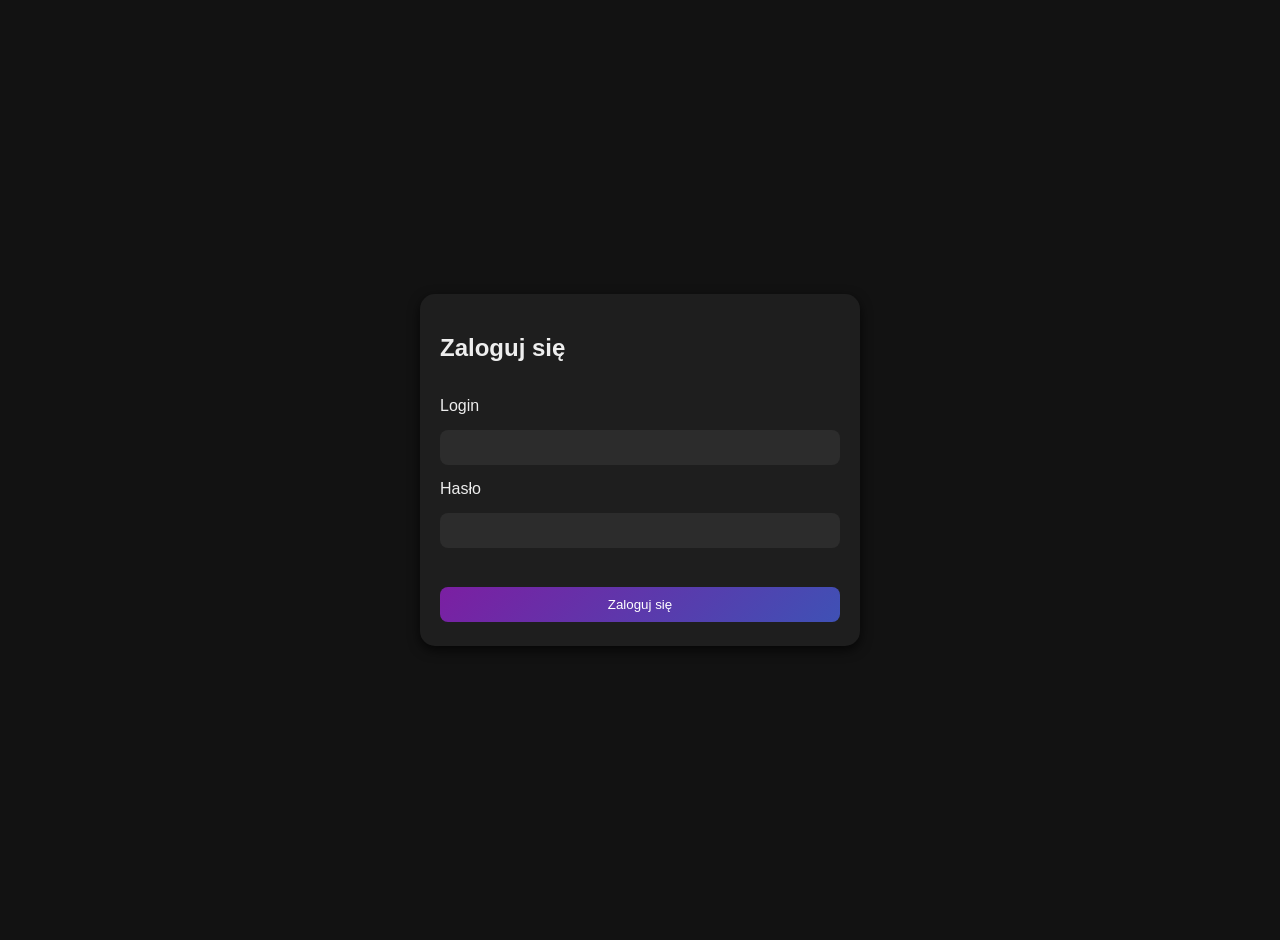
==== src/login.html @ 84447a5d "Baza pod lepiej zorganizowaną wersję 2.0 z wieloma nowościami." ====
<!DOCTYPE html>
<html lang="pl">
<head>
  <meta charset="UTF-8">
  <title>Goal Tracker</title>
  
  <link rel="stylesheet" href="main.css">
</head>
<body>

    <form action="/login", method="post">
        <div class="login-form">
            <h2 id="modalTitle">Zaloguj się</h2>
            <label>Login</label>
            <input type="text" name="login">
            
            <label>Hasło</label>
            <input type="password", name="password">
            
            <input type="submit" value="Zaloguj się">
        </div>
    </form>

</body>
</html>
---- src/main.css ----
body {
    font-family: 'Segoe UI', sans-serif;
    background: #121212;
    color: #eee;
    margin: 0;
    padding: 20px;
}
h1 {
    text-align: center;
    color: #b388ff;
}
.toolbar {
    text-align: center;
    margin-bottom: 20px;
}
.toolbar button {
    background: linear-gradient(135deg, #7b1fa2, #3f51b5);
    border: none;
    padding: 12px 24px;
    font-size: 1rem;
    color: white;
    border-radius: 10px;
    cursor: pointer;
    box-shadow: 0 4px 8px rgba(0,0,0,0.3);
    transition: transform 0.1s;
}
.toolbar button:hover {
    transform: scale(1.05);
}

.grid {
    display: grid;
    grid-template-columns: repeat(auto-fill, minmax(250px, 1fr));
    gap: 20px;
}
.card {
    background: #1e1e1e;
    padding: 20px;
    border-radius: 15px;
    box-shadow: 0 2px 6px rgba(0,0,0,0.5);
    display: flex;
    flex-direction: column;
    gap: 10px;
}
.card h3 {
    margin: 0;
    color: #bb86fc;
}
.card .category {
    font-size: 0.9rem;
    color: #90caf9;
}
.progress-bar {
    background: #333;
    border-radius: 10px;
    overflow: hidden;
    height: 10px;
}
.progress-fill {
    height: 100%;
    background: linear-gradient(90deg, #7b1fa2, #3f51b5);
    width: 0%;
    transition: width 0.3s;
}
.status {
    font-size: 0.9rem;
    color: #aaa;
}
.actions {
    margin-top: auto;
    display: flex;
    justify-content: flex-end;
    gap: 10px;
}
.actions button {
    background: none;
    border: none;
    color: #eee;
    cursor: pointer;
    font-size: 1.2rem;
}

/* Modal */
.modal-bg {
    display: none;
    position: fixed;
    top: 0; left: 0; right: 0; bottom: 0;
    background: rgba(0,0,0,0.7);
    justify-content: center;
    align-items: center;
}
.modal {
    background: #1e1e1e;
    padding: 20px;
    border-radius: 15px;
    width: 400px;
    display: flex;
    flex-direction: column;
    gap: 15px;
    box-shadow: 0 4px 12px rgba(0,0,0,0.7);
}
.modal input, .modal textarea, .modal select {
    padding: 10px;
    border-radius: 8px;
    border: none;
    outline: none;
    background: #2c2c2c;
    color: #eee;
}
.modal label {
    font-size: 0.9rem;
    color: #aaa;
}
.modal button {
    background: linear-gradient(135deg, #7b1fa2, #3f51b5);
    border: none;
    padding: 10px;
    border-radius: 8px;
    color: white;
    cursor: pointer;
}
.hidden {
    display: none;
}



#navbar {
    display: flex;
    justify-content: space-between;
    align-items: center;
    padding: 0.8rem 1.5rem;
    background: linear-gradient(135deg, #7b1fa2, #3f51b5); /* gradient pasujący do buttonów */
    box-shadow: 0 4px 12px rgba(0,0,0,0.5);
    position: sticky;
    top: 0;
    z-index: 1000;
    border-radius: 1rem;
}

#navbar .logo {
    font-weight: bold;
    font-size: 1.4rem;
    color: #fff; /* trochę jaśniej niż #bb86fc, lepszy kontrast na gradient */
    text-shadow: 0 0 4px rgba(0,0,0,0.5);
}

#navbar button {
    background: #2a2a50; /* ciemny granat podobny do kafelków */
    border: none;
    padding: 0.5rem 1rem;
    border-radius: 8px;
    color: #bb86fc; /* fioletowy akcent pasujący do reszty */
    cursor: pointer;
    font-weight: bold;
    transition: all 0.2s;
    box-shadow: 0 2px 6px rgba(0,0,0,0.4);
}

#navbar button:hover {
    background: linear-gradient(135deg, #7b1fa2, #3f51b5); /* hover zgodny z gradientem kafelków */
    color: #fff;
}





.card-done {
    box-shadow: 0 0 12px rgba(123, 31, 162, 0.6);
    background-color: #2a2a2a;
    opacity: 0.6;
}
.card-done > h3 {
    text-decoration: line-through;
    color: #999;
}




.login-form {
    background: #1e1e1e;
    padding: 20px;
    border-radius: 15px;
    width: 400px;
    display: flex;
    flex-direction: column;
    gap: 15px;
    box-shadow: 0 4px 12px rgba(0,0,0,0.7);
}

.login-form input {
    padding: 10px;
    border-radius: 8px;
    border: none;
    outline: none;
    background: #2c2c2c;
    color: #eee;
}

.login-form input[type=submit] {
    background: linear-gradient(135deg, #7b1fa2, #3f51b5);
    border: none;
    padding: 10px;
    border-radius: 8px;
    color: white;
    cursor: pointer;
    margin-top: 24px;
    margin-bottom: 4px;
}


form {
    display: flex;
    justify-content: center; /* wyśrodkowanie w osi X */
    align-items: center;     /* wyśrodkowanie w osi Y */
    
    height: 100vh; /* 100% wysokości okna przeglądarki */
}
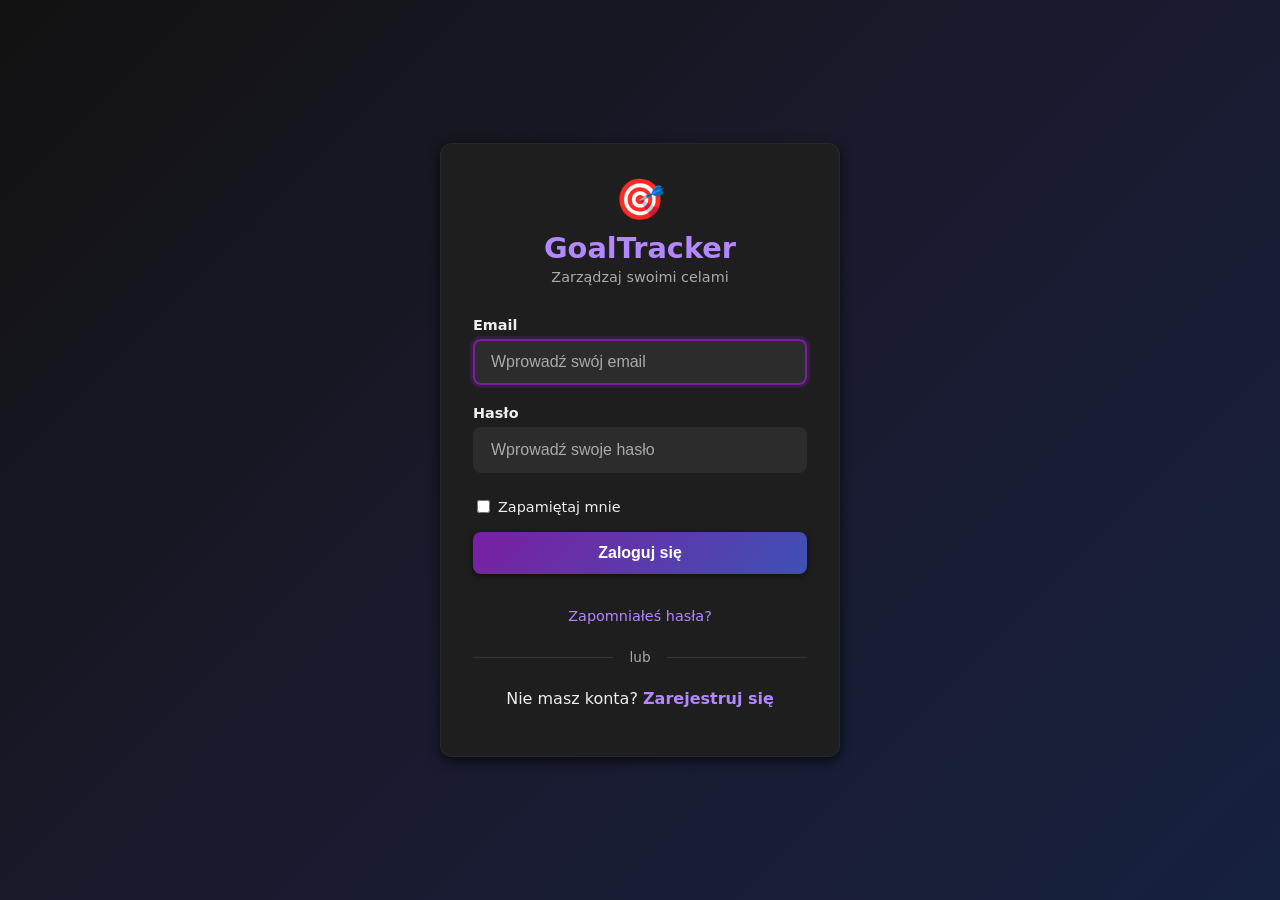
==== commit 1dc469fe: "Nie wiem co napisać ale buja." ====
--- a/src/login.html
+++ b/src/login.html
@@ -1,25 +1,418 @@
 <!DOCTYPE html>
 <html lang="pl">
 <head>
-  <meta charset="UTF-8">
-  <title>Goal Tracker</title>
-  
-  <link rel="stylesheet" href="main.css">
+  <meta charset="utf-8" />
+  <meta name="viewport" content="width=device-width,initial-scale=1" />
+  <title>Logowanie - Goal Tracker</title>
+  <style>
+    :root{
+      --bg: #121212;
+      --card: #1e1e1e;
+      --card-alt: #2a2a2a;
+      --muted: #aaa;
+      --accent1: #7b1fa2;
+      --accent2: #3f51b5;
+      --accent-contrast: #b388ff;
+      --text: #eee;
+      --input-bg: #2c2c2c;
+      --glass-shadow: 0 4px 12px rgba(0,0,0,0.7);
+      --soft-shadow: 0 2px 6px rgba(0,0,0,0.5);
+      --radius-lg: 12px;
+      --radius-sm: 8px;
+      --focus-color: rgba(123,31,162,0.25);
+    }
+
+    * { box-sizing: border-box; }
+    
+    html, body { height: 100%; margin: 0; padding: 0; }
+    
+    body {
+      font-family: 'Segoe UI', system-ui, -apple-system, "Helvetica Neue", Arial;
+      background: linear-gradient(135deg, var(--bg) 0%, #1a1a2e 50%, #16213e 100%);
+      color: var(--text);
+      display: flex;
+      justify-content: center;
+      align-items: center;
+      min-height: 100vh;
+      padding: 20px;
+      -webkit-font-smoothing: antialiased;
+      -moz-osx-font-smoothing: grayscale;
+    }
+
+    .login-container {
+      background: var(--card);
+      border-radius: var(--radius-lg);
+      padding: 32px;
+      width: 100%;
+      max-width: 400px;
+      box-shadow: var(--glass-shadow);
+      border: 1px solid rgba(255,255,255,0.05);
+    }
+
+    .logo-section {
+      text-align: center;
+      margin-bottom: 32px;
+    }
+
+    .logo {
+      font-size: 2.5rem;
+      margin-bottom: 8px;
+    }
+
+    .logo-text {
+      font-size: 1.8rem;
+      font-weight: 700;
+      color: var(--accent-contrast);
+      margin-bottom: 4px;
+    }
+
+    .logo-subtitle {
+      font-size: 0.9rem;
+      color: var(--muted);
+    }
+
+    .form-group {
+      margin-bottom: 20px;
+    }
+
+    .form-label {
+      display: block;
+      font-size: 0.9rem;
+      color: var(--text);
+      margin-bottom: 6px;
+      font-weight: 600;
+    }
+
+    .form-input {
+      width: 100%;
+      padding: 12px 16px;
+      background: var(--input-bg);
+      border: 2px solid transparent;
+      border-radius: var(--radius-sm);
+      color: var(--text);
+      font-size: 1rem;
+      transition: all 0.3s ease;
+    }
+
+    .form-input:focus {
+      outline: none;
+      border-color: var(--accent1);
+      box-shadow: 0 0 0 3px var(--focus-color);
+    }
+
+    .form-input::placeholder {
+      color: var(--muted);
+    }
+
+    .form-input:invalid:not(:placeholder-shown) {
+      border-color: rgba(244, 67, 54, 0.6);
+    }
+
+    .form-input:valid:not(:placeholder-shown) {
+      border-color: rgba(76, 175, 80, 0.6);
+    }
+
+    .login-btn {
+      width: 100%;
+      padding: 12px 16px;
+      background: linear-gradient(135deg, var(--accent1), var(--accent2));
+      border: none;
+      border-radius: var(--radius-sm);
+      color: white;
+      font-size: 1rem;
+      font-weight: 600;
+      cursor: pointer;
+      transition: all 0.3s ease;
+      box-shadow: var(--soft-shadow);
+      margin-bottom: 16px;
+    }
+
+    .login-btn:hover {
+      transform: translateY(-1px);
+      box-shadow: 0 6px 20px rgba(123,31,162,0.4);
+    }
+
+    .login-btn:active {
+      transform: translateY(0);
+    }
+
+    .login-btn:disabled {
+      opacity: 0.6;
+      cursor: not-allowed;
+      transform: none;
+    }
+
+    .additional-options {
+      margin-top: 24px;
+    }
+
+    .form-checkbox-group {
+      display: flex;
+      align-items: center;
+      margin-bottom: 16px;
+    }
+
+    .form-checkbox {
+      margin-right: 8px;
+      accent-color: var(--accent1);
+    }
+
+    .checkbox-label {
+      font-size: 0.9rem;
+      color: var(--text);
+      cursor: pointer;
+    }
+
+    .forgot-password {
+      text-align: center;
+      margin: 16px 0;
+    }
+
+    .forgot-password a {
+      color: var(--accent-contrast);
+      text-decoration: none;
+      font-size: 0.9rem;
+      transition: color 0.2s ease;
+    }
+
+    .forgot-password a:hover {
+      color: var(--accent1);
+      text-decoration: underline;
+    }
+
+    .divider {
+      text-align: center;
+      margin: 24px 0;
+      position: relative;
+      color: var(--muted);
+      font-size: 0.85rem;
+    }
+
+    .divider::before {
+      content: '';
+      position: absolute;
+      top: 50%;
+      left: 0;
+      right: 0;
+      height: 1px;
+      background: rgba(255,255,255,0.1);
+      z-index: 1;
+    }
+
+    .divider span {
+      background: var(--card);
+      padding: 0 16px;
+      position: relative;
+      z-index: 2;
+    }
+
+    .register-link {
+      text-align: center;
+      margin-top: 20px;
+    }
+
+    .register-link a {
+      color: var(--accent-contrast);
+      text-decoration: none;
+      font-weight: 600;
+      transition: color 0.2s ease;
+    }
+
+    .register-link a:hover {
+      color: var(--accent1);
+    }
+
+    /* Error/Success messages from server */
+    .message {
+      padding: 12px 16px;
+      border-radius: var(--radius-sm);
+      margin-bottom: 20px;
+      font-size: 0.9rem;
+    }
+
+    .message.error {
+      background: rgba(244, 67, 54, 0.1);
+      border: 1px solid rgba(244, 67, 54, 0.3);
+      color: #ff6b6b;
+    }
+
+    .message.success {
+      background: rgba(76, 175, 80, 0.1);
+      border: 1px solid rgba(76, 175, 80, 0.3);
+      color: #81c784;
+    }
+
+    .message.info {
+      background: rgba(3, 169, 244, 0.1);
+      border: 1px solid rgba(3, 169, 244, 0.3);
+      color: #64b5f6;
+    }
+
+    /* Mobile responsive */
+    @media (max-width: 480px) {
+      .login-container {
+        padding: 24px 20px;
+        margin: 10px;
+      }
+      
+      .logo-text {
+        font-size: 1.5rem;
+      }
+    }
+
+    /* Animations */
+    .login-container {
+      animation: fadeInUp 0.6s ease-out;
+    }
+
+    @keyframes fadeInUp {
+      from {
+        opacity: 0;
+        transform: translateY(30px);
+      }
+      to {
+        opacity: 1;
+        transform: translateY(0);
+      }
+    }
+
+    /* Loading state when form is submitted */
+    .form-submitting .login-btn {
+      position: relative;
+      color: transparent;
+    }
+
+    .form-submitting .login-btn::after {
+      content: '';
+      position: absolute;
+      width: 16px;
+      height: 16px;
+      top: 50%;
+      left: 50%;
+      margin-left: -8px;
+      margin-top: -8px;
+      border: 2px solid rgba(255,255,255,0.3);
+      border-radius: 50%;
+      border-top-color: white;
+      animation: spin 1s ease-in-out infinite;
+    }
+
+    @keyframes spin {
+      to { transform: rotate(360deg); }
+    }
+
+    /* Focus visible for accessibility */
+    .login-btn:focus-visible {
+      outline: 2px solid var(--accent-contrast);
+      outline-offset: 2px;
+    }
+
+    .form-input:focus-visible {
+      outline: none;
+    }
+
+    a:focus-visible {
+      outline: 2px solid var(--accent-contrast);
+      outline-offset: 2px;
+      border-radius: 2px;
+    }
+  </style>
 </head>
 <body>
-
-    <form action="/login", method="post">
-        <div class="login-form">
-            <h2 id="modalTitle">Zaloguj się</h2>
-            <label>Login</label>
-            <input type="text" name="login">
-            
-            <label>Hasło</label>
-            <input type="password", name="password">
-            
-            <input type="submit" value="Zaloguj się">
+  <div class="login-container">
+    <!-- Logo Section -->
+    <div class="logo-section">
+      <div class="logo">🎯</div>
+      <div class="logo-text">GoalTracker</div>
+      <div class="logo-subtitle">Zarządzaj swoimi celami</div>
+    </div>
+
+    <!-- Server Messages (populated by your backend) -->
+    <!-- Example error message - remove/populate from server -->
+    <!-- <div class="message error">Nieprawidłowy email lub hasło</div> -->
+    <!-- <div class="message success">Zostałeś pomyślnie wylogowany</div> -->
+    <!-- <div class="message info">Sprawdź email i kliknij link aktywacyjny</div> -->
+
+    <!-- Login Form -->
+    <form method="POST" action="/login" id="loginForm">
+      <div class="form-group">
+        <label for="email" class="form-label">Email</label>
+        <input 
+          type="email" 
+          id="email" 
+          name="email"
+          class="form-input" 
+          placeholder="Wprowadź swój email"
+          required
+          autocomplete="email"
+          value=""
+        />
+      </div>
+
+      <div class="form-group">
+        <label for="password" class="form-label">Hasło</label>
+        <input 
+          type="password" 
+          id="password" 
+          name="password"
+          class="form-input" 
+          placeholder="Wprowadź swoje hasło"
+          required
+          autocomplete="current-password"
+          minlength="6"
+        />
+      </div>
+
+      <div class="additional-options">
+        <div class="form-checkbox-group">
+          <input 
+            type="checkbox" 
+            id="remember" 
+            name="remember"
+            class="form-checkbox"
+          />
+          <label for="remember" class="checkbox-label">Zapamiętaj mnie</label>
         </div>
+      </div>
+
+      <button type="submit" class="login-btn">
+        Zaloguj się
+      </button>
     </form>
 
+    <div class="forgot-password">
+      <a href="/forgot-password">Zapomniałeś hasła?</a>
+    </div>
+
+    <div class="divider">
+      <span>lub</span>
+    </div>
+
+    <div class="register-link">
+      <p>Nie masz konta? <a href="/register">Zarejestruj się</a></p>
+    </div>
+  </div>
+
+  <script>
+    // Minimal JavaScript only for UX enhancement - form still works without it
+    (function() {
+      const form = document.getElementById('loginForm');
+      
+      // Add loading state on form submission
+      form.addEventListener('submit', function() {
+        form.classList.add('form-submitting');
+      });
+
+      // Auto-focus first empty field
+      const emailInput = document.getElementById('email');
+      const passwordInput = document.getElementById('password');
+      
+      if (!emailInput.value) {
+        emailInput.focus();
+      } else if (!passwordInput.value) {
+        passwordInput.focus();
+      }
+    })();
+  </script>
 </body>
-</html>
+</html>
